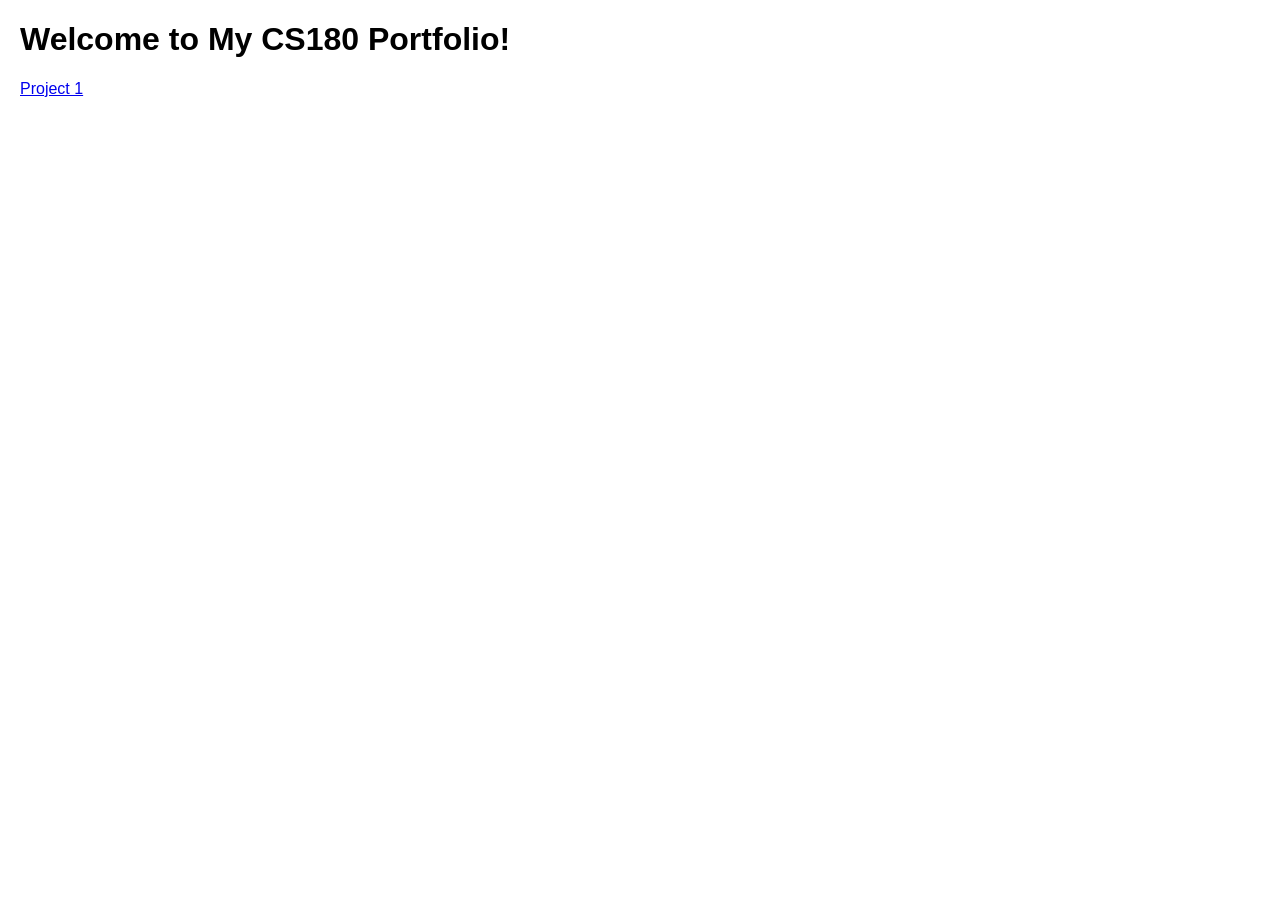
==== index.html @ a6ac6840 "Add initial index.html for portfolio website" ====
<!DOCTYPE html>
<html>
<head>
    <title>My Portfolio</title>
    <style>
        body {
            font-family: Arial, sans-serif;
            margin: 20px;
        }
    </style>
</head>
<body>
    <h1>Welcome to My CS180 Portfolio!</h1>
    <a href="./1/index.html">Project 1</a>
</body>
</html>
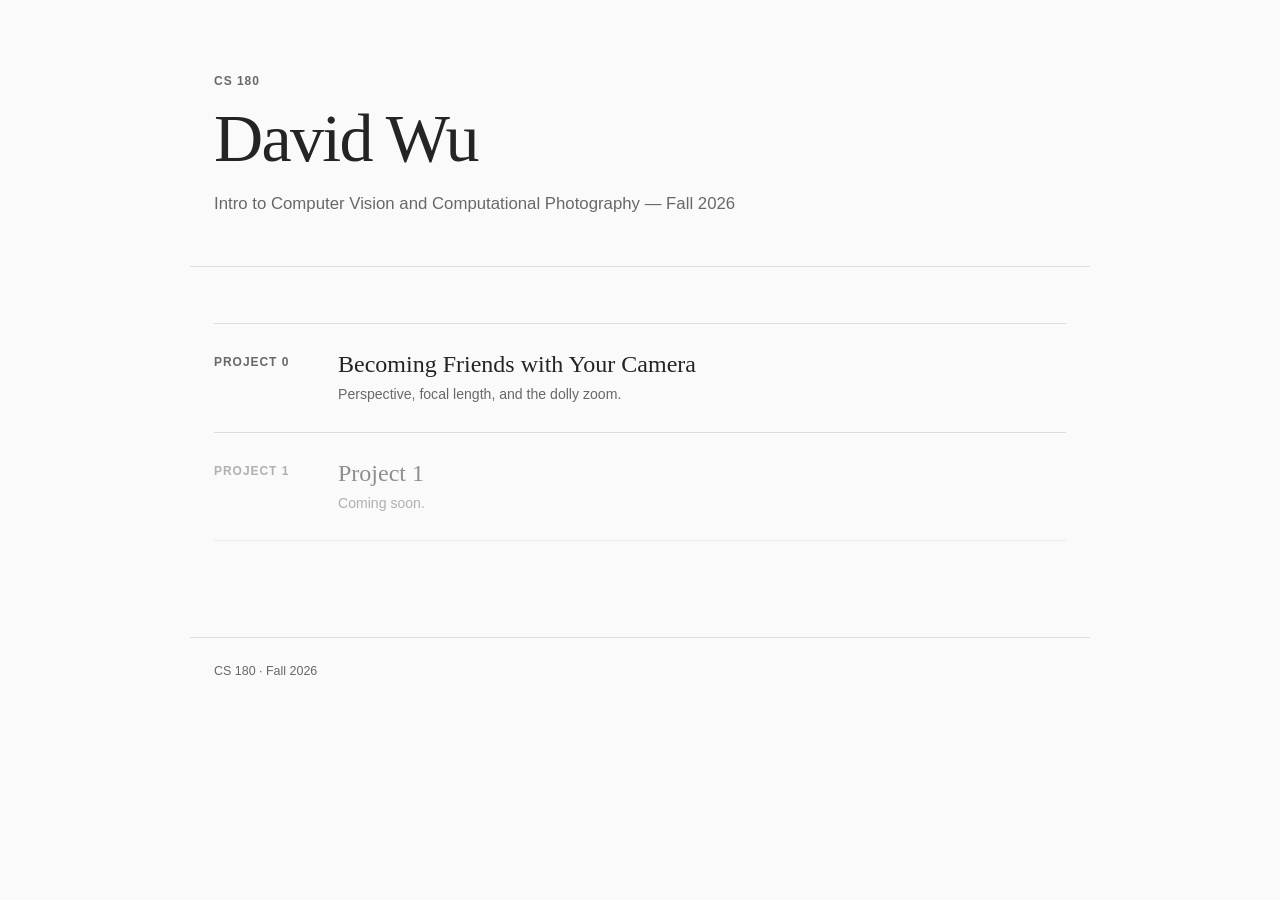
==== commit 387bfcda: "finish cs180 proj 0" ====
--- a/index.html
+++ b/index.html
@@ -1,16 +1,37 @@
 <!DOCTYPE html>
-<html>
+<html lang="en">
 <head>
-    <title>My Portfolio</title>
-    <style>
-        body {
-            font-family: Arial, sans-serif;
-            margin: 20px;
-        }
-    </style>
+<meta charset="UTF-8">
+<meta name="viewport" content="width=device-width, initial-scale=1.0">
+<title>David Wu &mdash; CS 180</title>
+<link rel="stylesheet" href="./assets/css/style.css">
 </head>
 <body>
-    <h1>Welcome to My CS180 Portfolio!</h1>
-    <a href="./1/index.html">Project 1</a>
+
+<header class="hero">
+  <p class="eyebrow">CS 180</p>
+  <h1>David Wu</h1>
+  <p class="subtitle">Intro to Computer Vision and Computational Photography &mdash; Fall 2026</p>
+</header>
+
+<main>
+  <div class="project-list">
+    <a class="project-card" href="./0/index.html">
+      <p class="label">Project 0</p>
+      <h2>Becoming Friends with Your Camera</h2>
+      <p>Perspective, focal length, and the dolly zoom.</p>
+    </a>
+    <div class="project-card is-upcoming">
+      <p class="label">Project 1</p>
+      <h2>Project 1</h2>
+      <p>Coming soon.</p>
+    </div>
+  </div>
+</main>
+
+<footer>
+  <p>CS 180 &middot; Fall 2026</p>
+</footer>
+
 </body>
 </html>
--- a/assets/css/style.css
+++ b/assets/css/style.css
@@ -0,0 +1,213 @@
+:root {
+  --background: #fafafa;
+  --surface: #ffffff;
+  --text: #242424;
+  --muted: #686868;
+  --border: #dddddd;
+  --accent: #315c8a;
+  --sans: -apple-system, BlinkMacSystemFont, "Segoe UI", Helvetica, Arial, sans-serif;
+  --serif: Georgia, "Times New Roman", serif;
+}
+
+* { box-sizing: border-box; }
+
+html { scroll-behavior: smooth; }
+
+body {
+  margin: 0;
+  background: var(--background);
+  color: var(--text);
+  font-family: var(--sans);
+  font-size: 16px;
+  line-height: 1.6;
+}
+
+a { color: var(--accent); }
+
+header.hero {
+  max-width: 900px;
+  margin: 0 auto;
+  padding: 4.5rem 1.5rem 3rem;
+  border-bottom: 1px solid var(--border);
+}
+
+header.hero .eyebrow,
+section.part .part-label,
+.project-card .label {
+  margin: 0 0 .65rem;
+  color: var(--muted);
+  font-size: .75rem;
+  font-weight: 600;
+  letter-spacing: .08em;
+  text-transform: uppercase;
+}
+
+header.hero h1 {
+  max-width: 760px;
+  margin: 0;
+  font-family: var(--serif);
+  font-size: clamp(2.5rem, 6vw, 4.25rem);
+  font-weight: 400;
+  letter-spacing: -.025em;
+  line-height: 1.08;
+}
+
+header.hero .subtitle {
+  max-width: 650px;
+  margin: 1rem 0 0;
+  color: var(--muted);
+  font-size: 1.05rem;
+}
+
+header.hero .meta {
+  margin: .75rem 0 0;
+  color: var(--muted);
+  font-size: .82rem;
+}
+
+header.hero .meta strong { color: var(--text); font-weight: 500; }
+
+nav.toc {
+  display: flex;
+  flex-wrap: wrap;
+  gap: .4rem 1.25rem;
+  margin-top: 1.75rem;
+  font-size: .82rem;
+}
+
+nav.toc a {
+  color: var(--muted);
+  text-decoration: none;
+}
+
+nav.toc a:hover { color: var(--accent); text-decoration: underline; }
+
+main {
+  max-width: 900px;
+  margin: 0 auto;
+  padding: 3.5rem 1.5rem 6rem;
+}
+
+section.part {
+  margin-bottom: 5rem;
+  padding-top: 1rem;
+  border-top: 1px solid var(--border);
+}
+
+section.part h2 {
+  margin: 0 0 .6rem;
+  font-family: var(--serif);
+  font-size: clamp(1.75rem, 4vw, 2.4rem);
+  font-weight: 400;
+  line-height: 1.2;
+}
+
+section.part > p.desc {
+  max-width: 680px;
+  margin: 0 0 1.75rem;
+  color: var(--muted);
+}
+
+.image-row {
+  display: grid;
+  grid-template-columns: 1fr 1fr;
+  gap: 1rem;
+  margin-bottom: 1.75rem;
+}
+
+figure { margin: 0; }
+
+.placeholder {
+  display: flex;
+  aspect-ratio: 3 / 4;
+  align-items: center;
+  justify-content: center;
+  padding: 1.5rem;
+  border: 1px solid var(--border);
+  background: #f3f3f3;
+  color: var(--muted);
+  font-size: .9rem;
+  text-align: center;
+}
+
+.placeholder.wide { aspect-ratio: 16 / 10; }
+
+figcaption {
+  margin-top: .5rem;
+  color: var(--muted);
+  font-size: .78rem;
+}
+
+img.filled { display: block; width: 100%; }
+
+.gif-frame { max-width: 520px; margin-bottom: 1.75rem; }
+
+.answer-box {
+  max-width: 680px;
+  padding: 1rem 1.25rem;
+  border-left: 3px solid var(--border);
+  background: var(--surface);
+}
+
+.answer-box .prompt {
+  margin: 0 0 .3rem;
+  font-size: .9rem;
+  font-weight: 600;
+}
+
+.answer-box .fill { margin: 0; color: var(--muted); font-size: .9rem; }
+
+.project-list { border-top: 1px solid var(--border); }
+
+.project-card {
+  display: grid;
+  grid-template-columns: 100px 1fr;
+  gap: .25rem 1.5rem;
+  padding: 1.6rem 0;
+  border-bottom: 1px solid var(--border);
+  color: var(--text);
+  text-decoration: none;
+}
+
+.project-card .label { grid-row: 1 / span 2; margin: .25rem 0 0; }
+
+.project-card h2 {
+  margin: 0;
+  font-family: var(--serif);
+  font-size: 1.5rem;
+  font-weight: 400;
+  line-height: 1.25;
+}
+
+.project-card p:not(.label) {
+  grid-column: 2;
+  margin: 0;
+  color: var(--muted);
+  font-size: .88rem;
+}
+
+a.project-card:hover h2 { color: var(--accent); }
+.project-card.is-upcoming { opacity: .5; }
+
+footer {
+  max-width: 900px;
+  margin: 0 auto;
+  padding: 1.5rem 1.5rem 3rem;
+  border-top: 1px solid var(--border);
+  color: var(--muted);
+  font-size: .78rem;
+}
+
+footer p { margin: 0 0 .35rem; }
+
+@media (max-width: 600px) {
+  header.hero { padding-top: 3rem; }
+  main { padding-top: 2.5rem; }
+  .image-row { grid-template-columns: 1fr; }
+  .project-card { grid-template-columns: 1fr; gap: .25rem; }
+  .project-card .label, .project-card p:not(.label) { grid-column: 1; grid-row: auto; }
+}
+
+@media (prefers-reduced-motion: reduce) {
+  html { scroll-behavior: auto; }
+}
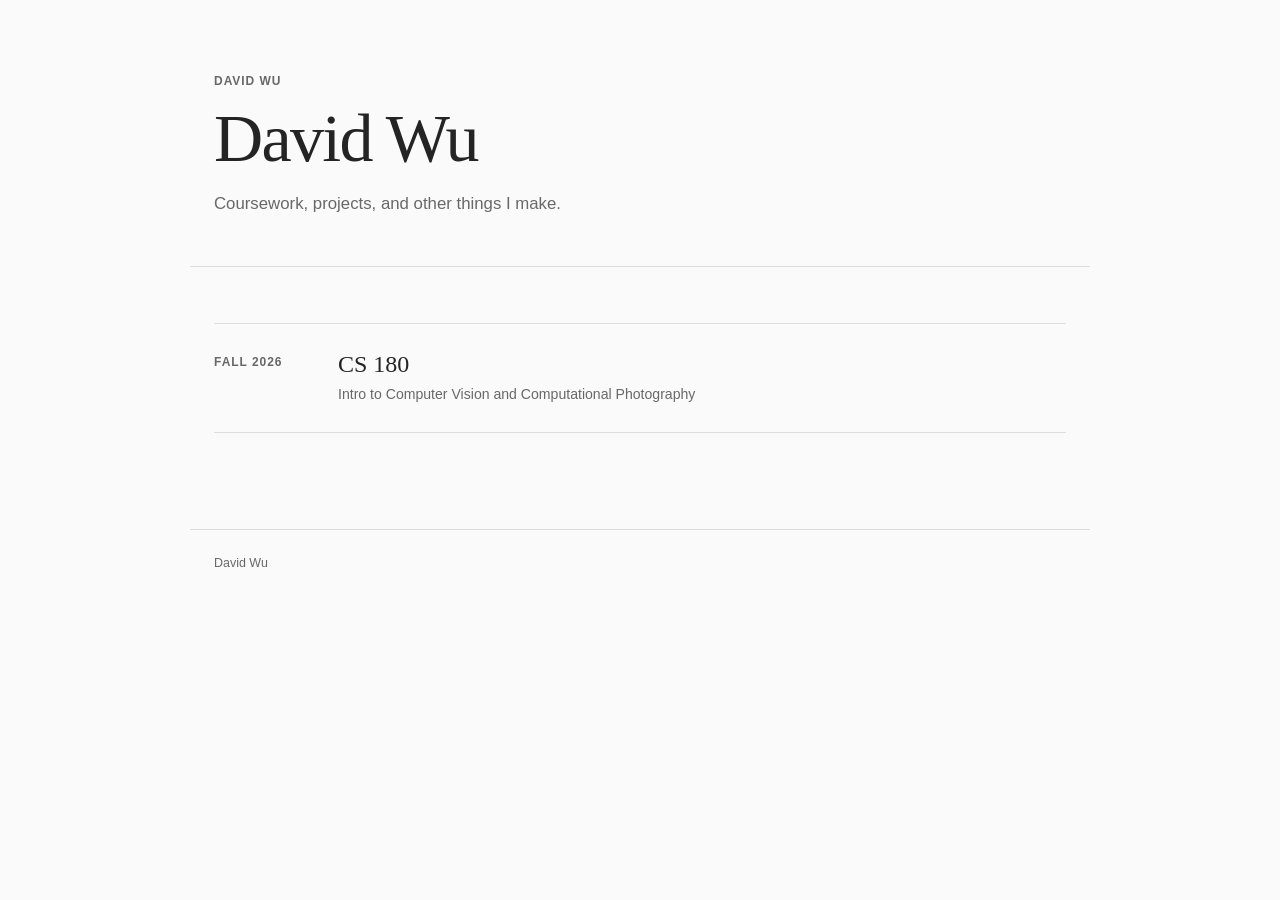
==== commit 9d3d7e56: "update folder structure" ====
--- a/index.html
+++ b/index.html
@@ -3,34 +3,29 @@
 <head>
 <meta charset="UTF-8">
 <meta name="viewport" content="width=device-width, initial-scale=1.0">
-<title>David Wu &mdash; CS 180</title>
+<title>David Wu</title>
 <link rel="stylesheet" href="./assets/css/style.css">
 </head>
 <body>
 
 <header class="hero">
-  <p class="eyebrow">CS 180</p>
+  <p class="eyebrow">David Wu</p>
   <h1>David Wu</h1>
-  <p class="subtitle">Intro to Computer Vision and Computational Photography &mdash; Fall 2026</p>
+  <p class="subtitle">Coursework, projects, and other things I make.</p>
 </header>
 
 <main>
   <div class="project-list">
-    <a class="project-card" href="./0/index.html">
-      <p class="label">Project 0</p>
-      <h2>Becoming Friends with Your Camera</h2>
-      <p>Perspective, focal length, and the dolly zoom.</p>
+    <a class="project-card" href="./cs180/index.html">
+      <p class="label">Fall 2026</p>
+      <h2>CS 180</h2>
+      <p>Intro to Computer Vision and Computational Photography</p>
     </a>
-    <div class="project-card is-upcoming">
-      <p class="label">Project 1</p>
-      <h2>Project 1</h2>
-      <p>Coming soon.</p>
-    </div>
   </div>
 </main>
 
 <footer>
-  <p>CS 180 &middot; Fall 2026</p>
+  <p>David Wu</p>
 </footer>
 
 </body>
